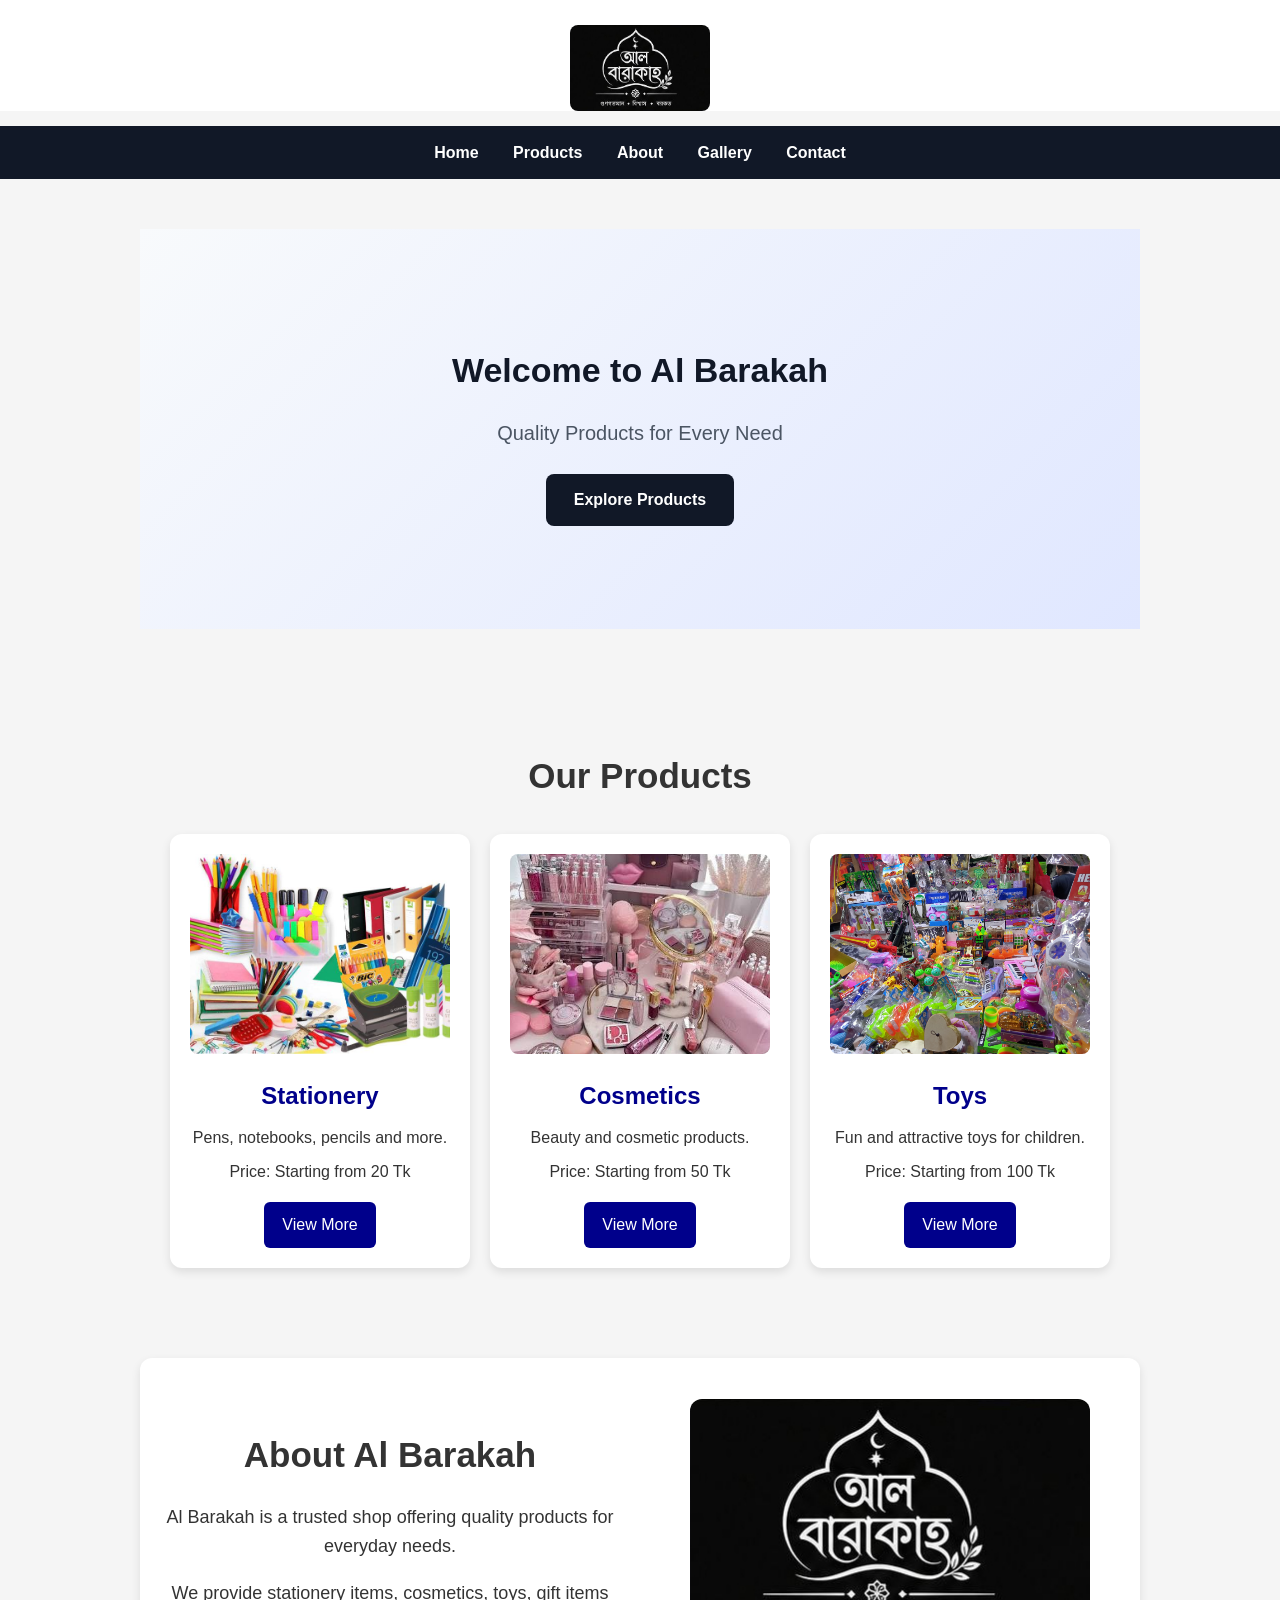
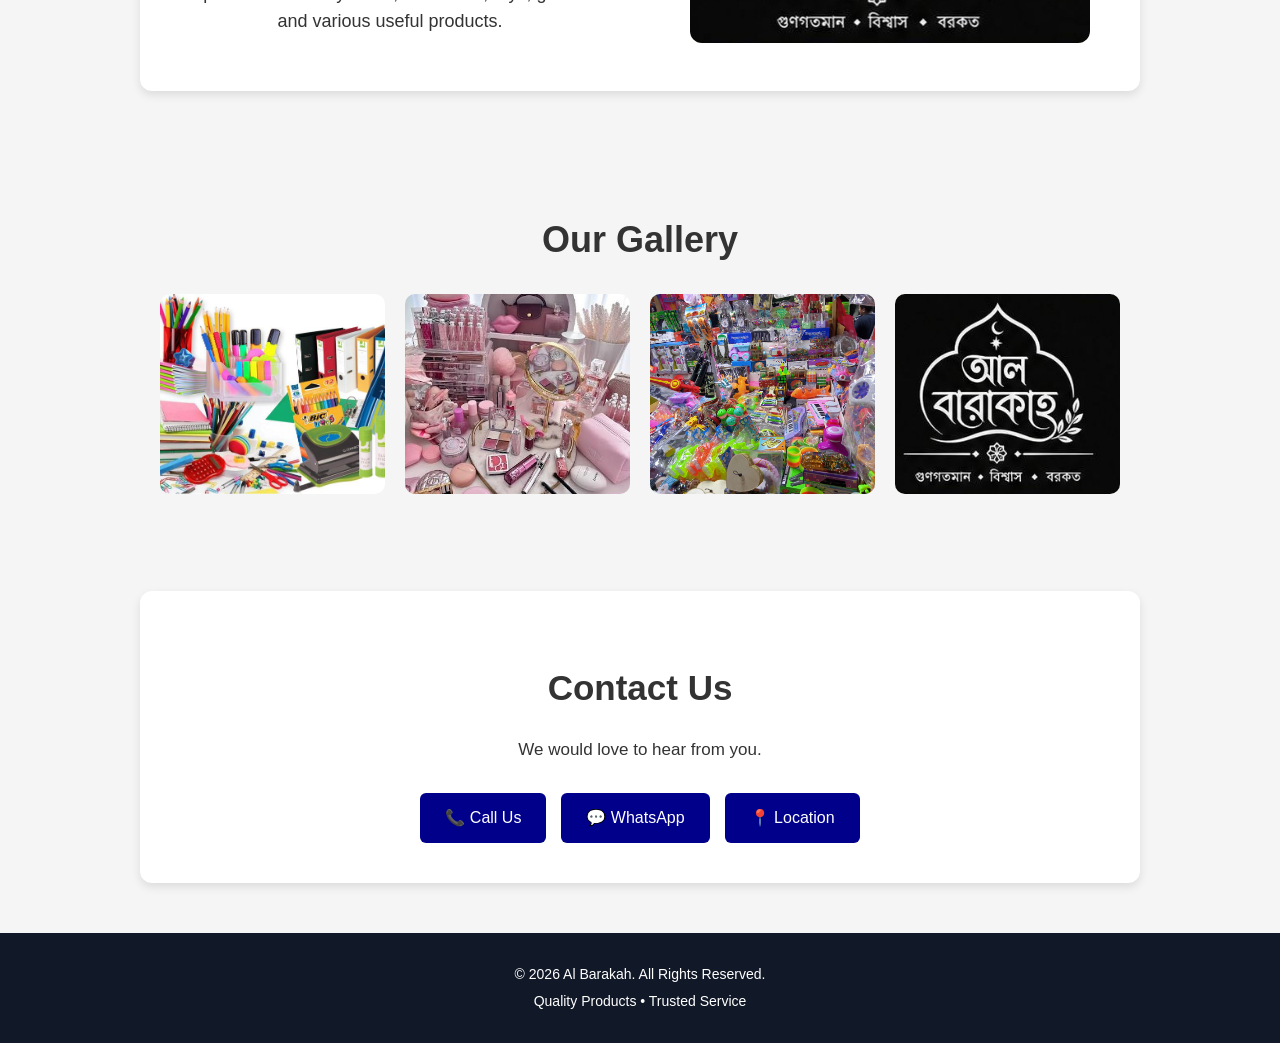
==== index.html @ 1fd00644 "Add files via upload" ====
<!DOCTYPE html>
<html lang="en">

<head>
    <meta charset="UTF-8">
    <meta name="viewport" content="width=device-width, initial-scale=1.0">
    <title>Al Barakah</title>
    <link rel="stylesheet" href="style.css">
    <link rel="icon" type="png" href="favicon.png">
</head>

<body>

    <header>
        <img src="images/logo.jpg" alt="Al Barakah Logo" class="logo">
    </header>
    
    <nav>
            <a href="#index.html">Home</a>
            <a href="#products">Products</a>
            <a href="#about">About</a>
            <a href="#gallery">Gallery</a>
            <a href="#contact">Contact</a>
        </nav>
    
        <main>

        <section id="home">
            <h1>Welcome to Al Barakah</h1>
            <p>Quality Products for Every Need</p>
            <a href="#products">Explore Products</a>
        </section>
        
        <section id="products">

    <h2>Our Products</h2>

    <div class="product-container">

        <div class="product-card">
            <img src="images/stationery.jpg" alt="Stationery">
            <h3>Stationery</h3>
            <p>Pens, notebooks, pencils and more.</p>
            <p>Price: Starting from 20 Tk</p>
            <a href="#">View More</a>
        </div>

        <div class="product-card">
            <img src="images/cosmetics.jpg" alt="Cosmetics">
            <h3>Cosmetics</h3>
            <p>Beauty and cosmetic products.</p>
            <p>Price: Starting from 50 Tk</p>
            <a href="#">View More</a>
        </div>

        <div class="product-card">
            <img src="images/toys.jpg" alt="Toys">
            <h3>Toys</h3>
            <p>Fun and attractive toys for children.</p>
            <p>Price: Starting from 100 Tk</p>
            <a href="#">View More</a>
        </div>

    </div>

</section>
        
        <section id="about">

    <div class="about-container">

        <div class="about-text">
            <h2>About Al Barakah</h2>

            <p>
                Al Barakah is a trusted shop offering quality products
                for everyday needs.
            </p>

            <p>
                We provide stationery items, cosmetics, toys,
                gift items and various useful products.
            </p>
        </div>

        <div class="about-image">
            <img src="images/logo.jpg" alt="Al Barakah">
        </div>

        </div>

        </section>
        <section id="gallery">

    <h2>Our Gallery</h2>

    <div class="gallery-container">

        <div class="gallery-item">
            <img src="images/stationery.jpg" alt="Stationery">
        </div>

        <div class="gallery-item">
            <img src="images/cosmetics.jpg" alt="Cosmetics">
        </div>

        <div class="gallery-item">
            <img src="images/toys.jpg" alt="Toys">
        </div>

        <div class="gallery-item">
            <img src="images/logo.jpg" alt="Al Barakah">
        </div>

    </div>

</section>
        
        <section id="contact">

            <h2>Contact Us</h2>

            <p>We would love to hear from you.</p>

            <div class="contact-buttons">

            <a href="tel:01XXXXXXXXX">📞 Call Us</a>

            <a href="https://wa.me/8801XXXXXXXXX" target="_blank">
            💬 WhatsApp
            </a>

            <a href="#location">📍 Location</a>

            </div>

        </section>
    </main>
        
        <footer>
            <p>© 2026 Al Barakah. All Rights Reserved.</p>
            <p>Quality Products • Trusted Service</p>
        </footer>
</body>
</html>
---- style.css ----
* {
    box-sizing: border-box;
}
header {
    background-color: white;
    text-align: center;
    padding-top: 10px;
}
body {
    margin: 0;
    font-family: Arial, sans-serif;
    background-color: #f5f5f5;
    color: #333;
    line-height: 1.6;
}

nav {
    background-color: #111827;
    padding: 14px;
    text-align: center;

    position: sticky;
    top: 0;
    z-index: 1000;
}

nav a {
    display: inline-block;
    color: white;
    text-decoration: none;
    margin: 0 15px;
    font-weight: bold;
}

nav a:hover {
    color: #fbbf24;
}

#home {
    min-height: 500px;
    display: flex;
    flex-direction: column;
    justify-content: center;
    align-items: center;
    text-align: center;
    padding: 60px 20px;
    background: linear-gradient(135deg, #f8fafc, #e0e7ff);
}

#home h1 {
    font-size: 52px;
    margin: 10px 0;
    color: #111827;
}

#home p {
    font-size: 20px;
    color: #4b5563;
    margin: 10px 0 25px;
}
#home a {
    display: inline-block;
    padding: 13px 28px;
    background-color: #111827;
    color: white;
    text-decoration: none;
    border-radius: 8px;
    font-weight: bold;
    transition: 0.3s;
}

#home a:hover {
    background-color: #2563eb;
    transform: translateY(-2px);
}

#home a:hover {
    background-color: blue;
}
.logo {
    width: 140px;
    height: auto;
    display: block;
    margin: 15px auto;
    border-radius: 8px;
}
#products {
    max-width: 1100px;
    margin: 50px auto;
    padding: 40px 20px;
    text-align: center;
}

#products h2 {
    font-size: 35px;
    margin-bottom: 30px;
}

.product-container {
    display: flex;
    flex-direction: row;
    gap: 20px;
    justify-content: center;
    align-items: stretch;
}

.product-card {
    flex: 1;
    max-width: 300px;
    background-color: white;
    padding: 20px;
    border-radius: 12px;
    box-shadow: 0 4px 10px rgba(0,0,0,0.1);
}

.product-card:hover {
    transform: translateY(-8px);
    box-shadow: 0 8px 20px rgba(0, 0, 0, 0.15);
}
.product-card h3 {
    font-size: 24px;
    color: darkblue;
}
.product-card img {
    width: 100%;
    height: 200px;
    object-fit: cover;
    border-radius: 8px;
}


.product-card h3 {
    margin: 15px 0 10px;
}

.product-card p {
    margin: 8px 0;
}

.product-card a {
    display: inline-block;
    margin-top: 10px;
    padding: 10px 18px;
    background-color: darkblue;
    color: white;
    text-decoration: none;
    border-radius: 6px;
}

.product-card a:hover {
    background-color: blue;
}
#about {
    max-width: 1000px;
    margin: 50px auto;
    padding: 40px 20px;
    background-color: white;
    text-align: center;
    border-radius: 12px;
    box-shadow: 0 4px 10px rgba(0, 0, 0, 0.1);
}

#about h2 {
    font-size: 35px;
    margin-bottom: 20px;
}

#about p {
    font-size: 18px;
    line-height: 1.6;
    margin-bottom: 15px;
}
.about-container {
    display: flex;
    align-items: center;
    gap: 40px;
}

.about-text {
    flex: 1;
}

.about-image {
    flex: 1;
}

.about-image img {
    width: 100%;
    max-width: 400px;
    border-radius: 12px;
}
#contact {
    max-width: 1000px;
    margin: 50px auto;
    padding: 40px 20px;
    background-color: white;
    text-align: center;
    border-radius: 12px;
    box-shadow: 0 4px 10px rgba(0, 0, 0, 0.1);
}

#contact h2 {
    font-size: 35px;
    margin-bottom: 20px;
}

#contact p {
    font-size: 17px;
    margin: 10px 0;
}

#contact a {
    display: inline-block;
    margin-top: 20px;
    padding: 12px 25px;
    background-color: darkblue;
    color: white;
    text-decoration: none;
    border-radius: 6px;
}

#contact a:hover {
    background-color: blue;
}
footer {
    background-color: darkblue;
    color: white;
    text-align: center;
    padding: 20px;
}
section {
    max-width: 1000px;
    margin: 50px auto;
    padding: 50px 25px;
}
section h2 {
    font-size: 36px;
    margin-bottom: 25px;
}
#home h1 {
    font-size: 34px;
}

#home {
    min-height: 400px;
    padding: 40px 15px;
}
.contact-buttons {
    display: flex;
    justify-content: center;
    gap: 15px;
    flex-wrap: wrap;
}

.contact-buttons a {
    display: inline-block;
    padding: 12px 20px;
    background-color: #111827;
    color: white;
    text-decoration: none;
    border-radius: 8px;
    transition: 0.3s;
}

.contact-buttons a:hover {
    background-color: #2563eb;
    transform: translateY(-2px);
}
#gallery {
    max-width: 1000px;
    margin: 50px auto;
    padding: 40px 20px;
    text-align: center;
}

.gallery-container {
    display: grid;
    grid-template-columns: repeat(4, 1fr);
    gap: 20px;
}

.gallery-container img {
    width: 100%;
    height: 200px;
    object-fit: cover;
    border-radius: 10px;
    transition: transform 0.3s ease;
}

.gallery-container img:hover {
    transform: scale(1.05);
}
footer {
    background-color: #111827;
    color: white;
    text-align: center;
    padding: 25px 15px;
    margin-top: 50px;
}

footer p {
    margin: 5px 0;
    font-size: 14px;
}
@media (max-width: 600px) {

    nav a {
        display: block;
        margin: 8px 0;
    }
    #home h1 {
        font-size: 34px;
    }

    #home {
        min-height: 400px;
        padding: 40px 15px;
    }
    .product-container {
        flex-direction: column;
        align-items: center;
    }
    product-card {
        min-width: auto;
    }
    .about-container {
        display: flex;
        flex-direction: column;
        align-items: center;
        text-align: center;
    }.about-text,
    .about-image {
        width: 100%;
    }

    .about-image img {
        max-width: 300px;
        width: 100%;
    }
    .contact-buttons {
    flex-direction: column;
    align-items: center;
    }

    .contact-buttons a {
    width: 200px;
    text-align: center;
    }
    .gallery-container {
    grid-template-columns: repeat(2, 1fr);
    }
    footer {
    padding: 20px 10px;
    }   

}
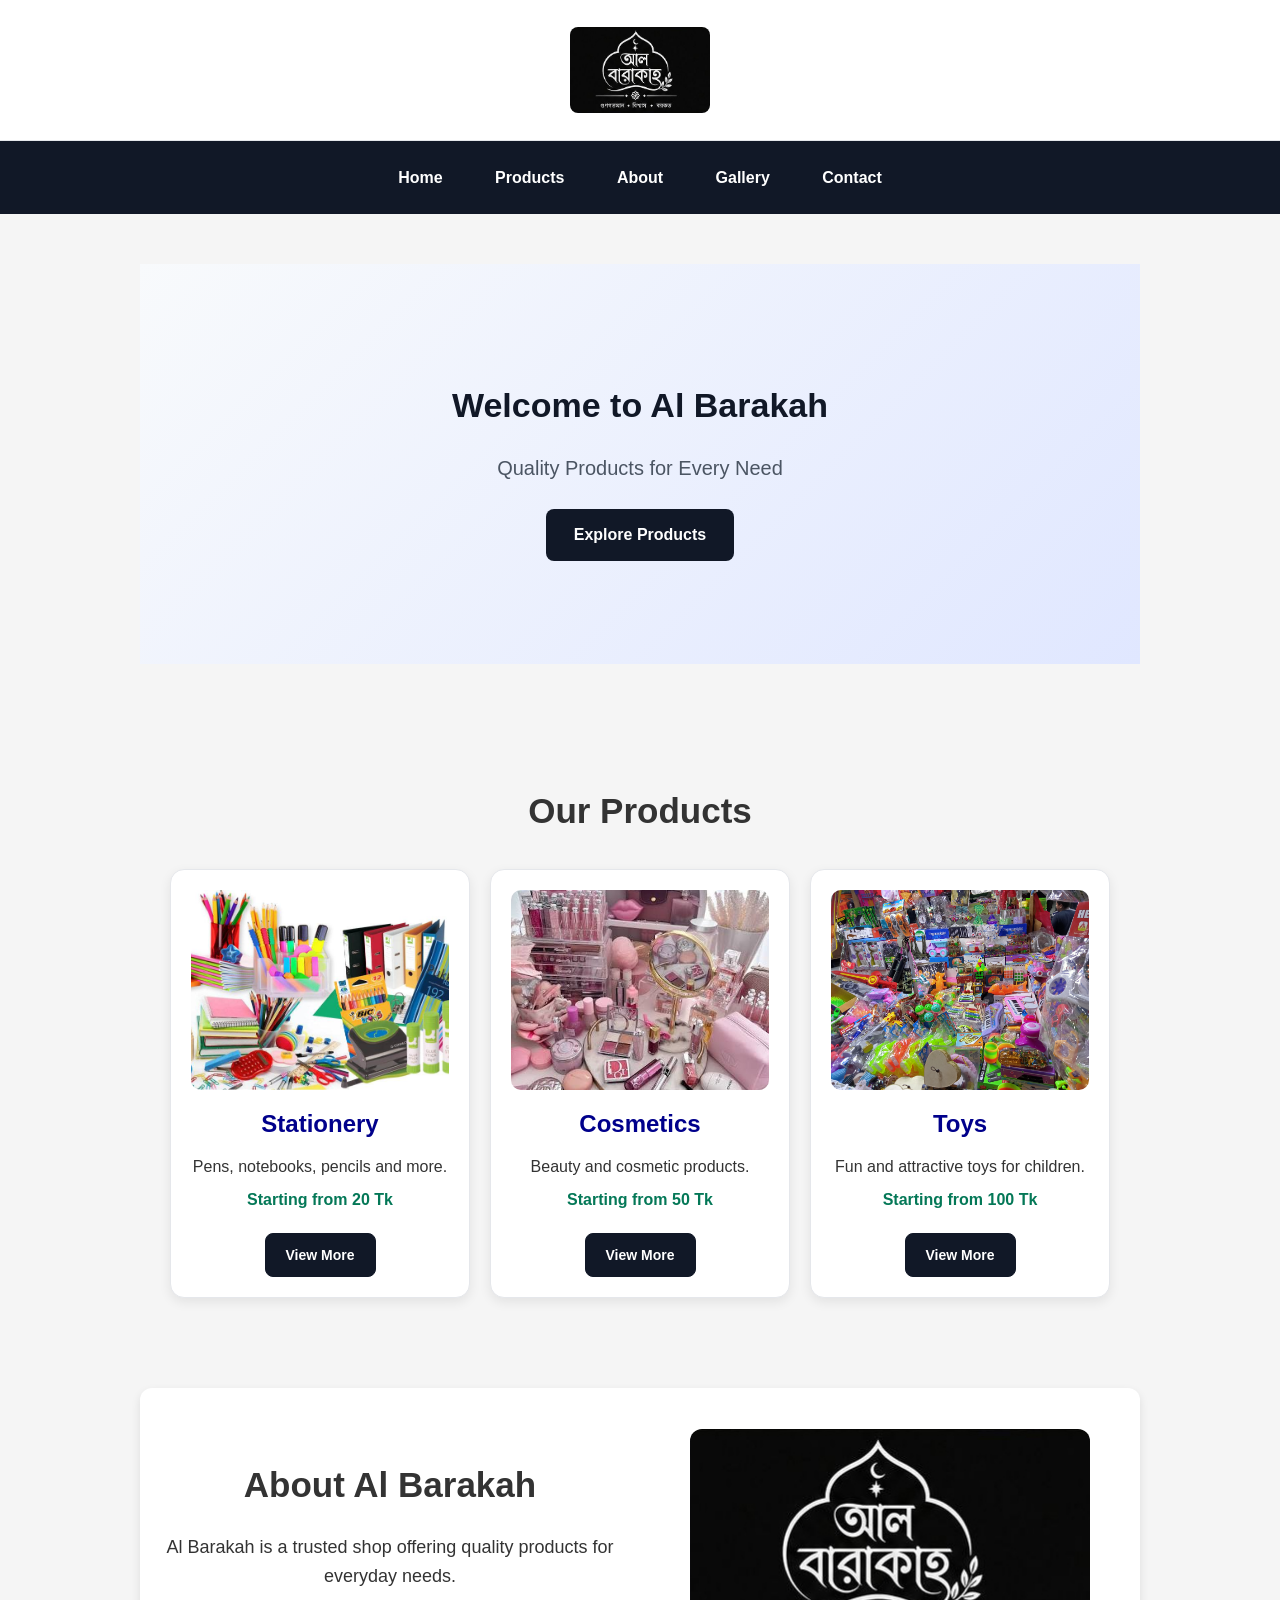
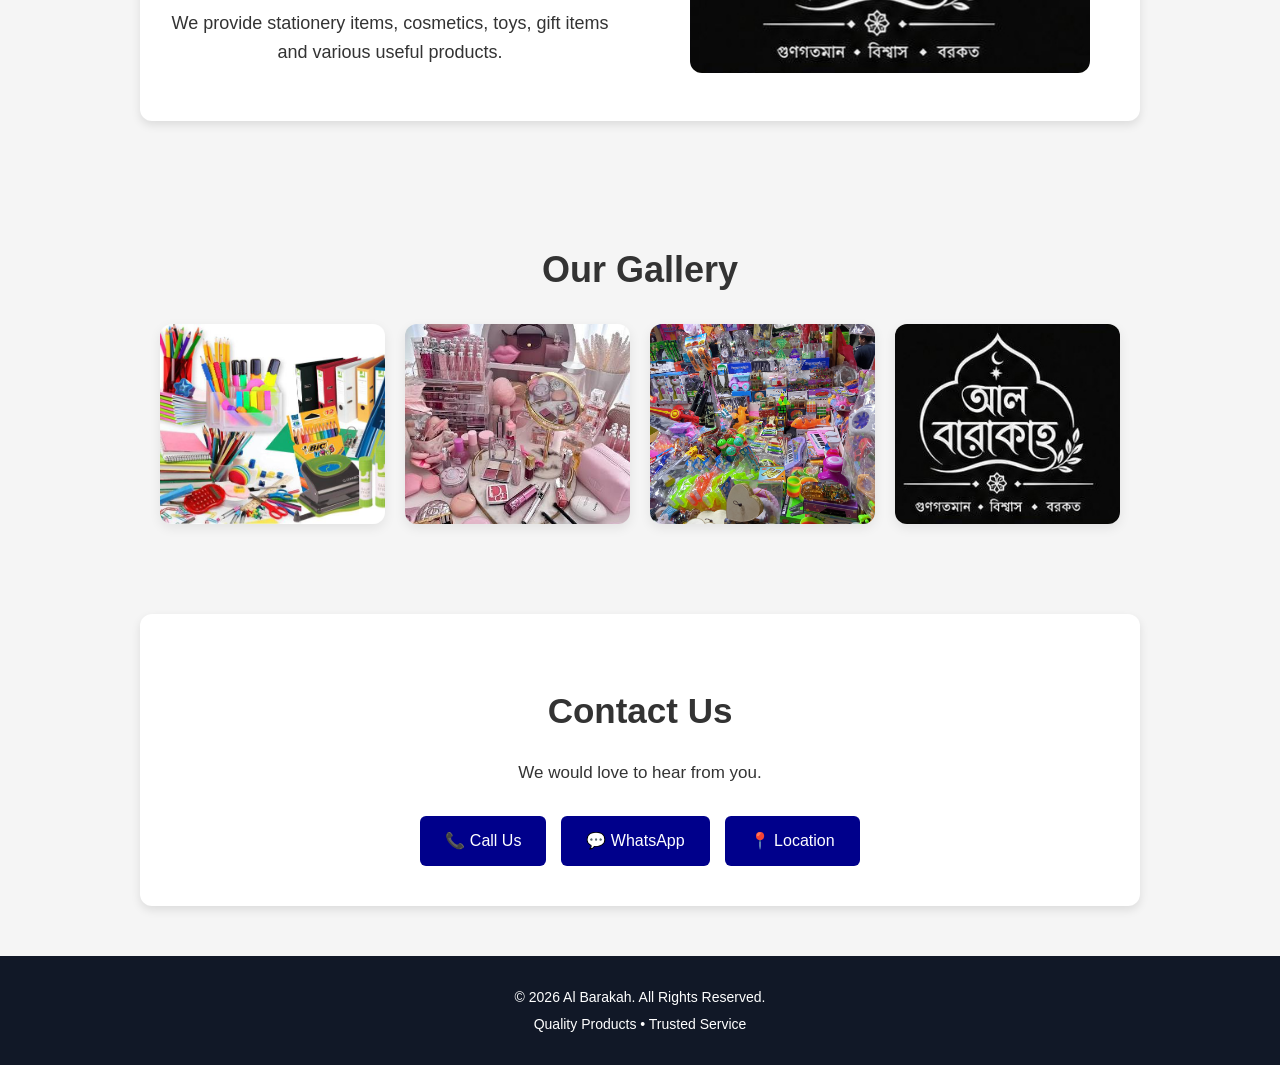
==== commit de67007d: "index.html & style.css file update" ====
--- a/index.html
+++ b/index.html
@@ -16,7 +16,7 @@
     </header>
     
     <nav>
-            <a href="#index.html">Home</a>
+            <a href="index.html">Home</a>
             <a href="#products">Products</a>
             <a href="#about">About</a>
             <a href="#gallery">Gallery</a>
@@ -41,15 +41,15 @@
             <img src="images/stationery.jpg" alt="Stationery">
             <h3>Stationery</h3>
             <p>Pens, notebooks, pencils and more.</p>
-            <p>Price: Starting from 20 Tk</p>
-            <a href="#">View More</a>
+            <p class="product-price">Starting from 20 Tk</p>
+            <a href="stationery.html">View More</a>
         </div>
 
         <div class="product-card">
             <img src="images/cosmetics.jpg" alt="Cosmetics">
             <h3>Cosmetics</h3>
             <p>Beauty and cosmetic products.</p>
-            <p>Price: Starting from 50 Tk</p>
+            <p class="product-price">Starting from 50 Tk</p>
             <a href="#">View More</a>
         </div>
 
@@ -57,7 +57,7 @@
             <img src="images/toys.jpg" alt="Toys">
             <h3>Toys</h3>
             <p>Fun and attractive toys for children.</p>
-            <p>Price: Starting from 100 Tk</p>
+            <p class="product-price">Starting from 100 Tk</p>
             <a href="#">View More</a>
         </div>
 
@@ -124,13 +124,19 @@
 
             <div class="contact-buttons">
 
-            <a href="tel:01XXXXXXXXX">📞 Call Us</a>
+            <a href="tel:01336870595">📞 Call Us</a>
 
-            <a href="https://wa.me/8801XXXXXXXXX" target="_blank">
-            💬 WhatsApp
+           <a href="https://wa.me/8801336870595"
+              target="_blank"
+              rel="noopener noreferrer">
+              💬 WhatsApp
+           </a>
+
+            <a href="https://maps.app.goo.gl/YdjAXqFzHKow2Usc9"
+               target="_blank"
+               rel="noopener noreferrer">
+               📍 Location
             </a>
-
-            <a href="#location">📍 Location</a>
 
             </div>
 
--- a/style.css
+++ b/style.css
@@ -1,11 +1,14 @@
 * {
     box-sizing: border-box;
 }
+
 header {
-    background-color: white;
-    text-align: center;
-    padding-top: 10px;
-}
+    background-color: #ffffff;
+    text-align: center;
+    padding: 12px 15px;
+    border-bottom: 1px solid #e5e7eb;
+}
+
 body {
     margin: 0;
     font-family: Arial, sans-serif;
@@ -14,11 +17,11 @@
     line-height: 1.6;
 }
 
+
 nav {
     background-color: #111827;
-    padding: 14px;
-    text-align: center;
-
+    padding: 16px 12px;
+    text-align: center;
     position: sticky;
     top: 0;
     z-index: 1000;
@@ -26,15 +29,21 @@
 
 nav a {
     display: inline-block;
-    color: white;
+    color: #ffffff;
     text-decoration: none;
-    margin: 0 15px;
+    margin: 0 10px;
+    padding: 8px 14px;
     font-weight: bold;
+    border-radius: 6px;
+    transition: background-color 0.3s ease,
+                color 0.3s ease;
 }
 
 nav a:hover {
-    color: #fbbf24;
-}
+    color: #111827;
+    background-color: #fbbf24;
+}
+
 
 #home {
     min-height: 500px;
@@ -74,9 +83,6 @@
     transform: translateY(-2px);
 }
 
-#home a:hover {
-    background-color: blue;
-}
 .logo {
     width: 140px;
     height: auto;
@@ -107,25 +113,32 @@
 .product-card {
     flex: 1;
     max-width: 300px;
-    background-color: white;
+    background-color: #ffffff;
     padding: 20px;
-    border-radius: 12px;
-    box-shadow: 0 4px 10px rgba(0,0,0,0.1);
-}
+    border: 1px solid #e5e7eb;
+    border-radius: 14px;
+    box-shadow: 0 4px 12px rgba(0, 0, 0, 0.08);
+    transition: transform 0.3s ease,
+                box-shadow 0.3s ease;
+}
+
 
 .product-card:hover {
-    transform: translateY(-8px);
-    box-shadow: 0 8px 20px rgba(0, 0, 0, 0.15);
-}
+    transform: translateY(-5px);
+    box-shadow: 0 10px 24px rgba(0, 0, 0, 0.14);
+}
+
 .product-card h3 {
     font-size: 24px;
     color: darkblue;
 }
+
 .product-card img {
     width: 100%;
     height: 200px;
     object-fit: cover;
-    border-radius: 8px;
+    border-radius: 10px;
+    display: block;
 }
 
 
@@ -139,17 +152,26 @@
 
 .product-card a {
     display: inline-block;
-    margin-top: 10px;
-    padding: 10px 18px;
-    background-color: darkblue;
-    color: white;
+    margin-top: 12px;
+    padding: 10px 20px;
+    background-color: #111827;
+    color: #ffffff;
     text-decoration: none;
-    border-radius: 6px;
+    font-size: 14px;
+    font-weight: bold;
+    border: 1px solid #111827;
+    border-radius: 8px;
+    transition: background-color 0.3s ease,
+                color 0.3s ease,
+                transform 0.3s ease;
 }
 
 .product-card a:hover {
-    background-color: blue;
-}
+    background-color: #fbbf24;
+    color: #111827;
+    transform: translateY(-2px);
+}
+
 #about {
     max-width: 1000px;
     margin: 50px auto;
@@ -273,23 +295,29 @@
     text-align: center;
 }
 
+
 .gallery-container {
     display: grid;
-    grid-template-columns: repeat(4, 1fr);
+    grid-template-columns: repeat(4, minmax(0, 1fr));
     gap: 20px;
 }
 
 .gallery-container img {
+    display: block;
     width: 100%;
     height: 200px;
     object-fit: cover;
-    border-radius: 10px;
-    transition: transform 0.3s ease;
+    border-radius: 12px;
+    box-shadow: 0 4px 12px rgba(0, 0, 0, 0.08);
+    transition: transform 0.3s ease,
+                box-shadow 0.3s ease;
 }
 
 .gallery-container img:hover {
-    transform: scale(1.05);
-}
+    transform: scale(1.03);
+    box-shadow: 0 8px 18px rgba(0, 0, 0, 0.14);
+}
+
 footer {
     background-color: #111827;
     color: white;
@@ -302,11 +330,25 @@
     margin: 5px 0;
     font-size: 14px;
 }
+
+.product-price {
+    color: #047857;
+    font-size: 16px;
+    font-weight: bold;
+    margin: 12px 0;
+}
+
 @media (max-width: 600px) {
 
+    nav {
+        padding: 8px 5px;
+    }
+
     nav a {
-        display: block;
-        margin: 8px 0;
+        display: inline-block;
+        margin: 4px 2px;
+        padding: 8px 10px;
+        font-size: 14px;
     }
     #home h1 {
         font-size: 34px;
@@ -316,13 +358,35 @@
         min-height: 400px;
         padding: 40px 15px;
     }
-    .product-container {
-        flex-direction: column;
-        align-items: center;
-    }
-    product-card {
-        min-width: auto;
-    }
+    
+.product-container {
+    display: grid;
+    grid-template-columns: repeat(2, minmax(0, 1fr));
+    gap: 12px;
+    align-items: stretch;
+}
+
+.product-card {
+    width: 100%;
+    min-width: 0;
+    max-width: none;
+    padding: 12px;
+}
+
+.product-card img {
+    width: 100%;
+    height: 130px;
+    object-fit: cover;
+}
+
+.product-card h3 {
+    font-size: 18px;
+}
+
+.product-card p {
+    font-size: 12px;
+}
+
     .about-container {
         display: flex;
         flex-direction: column;
